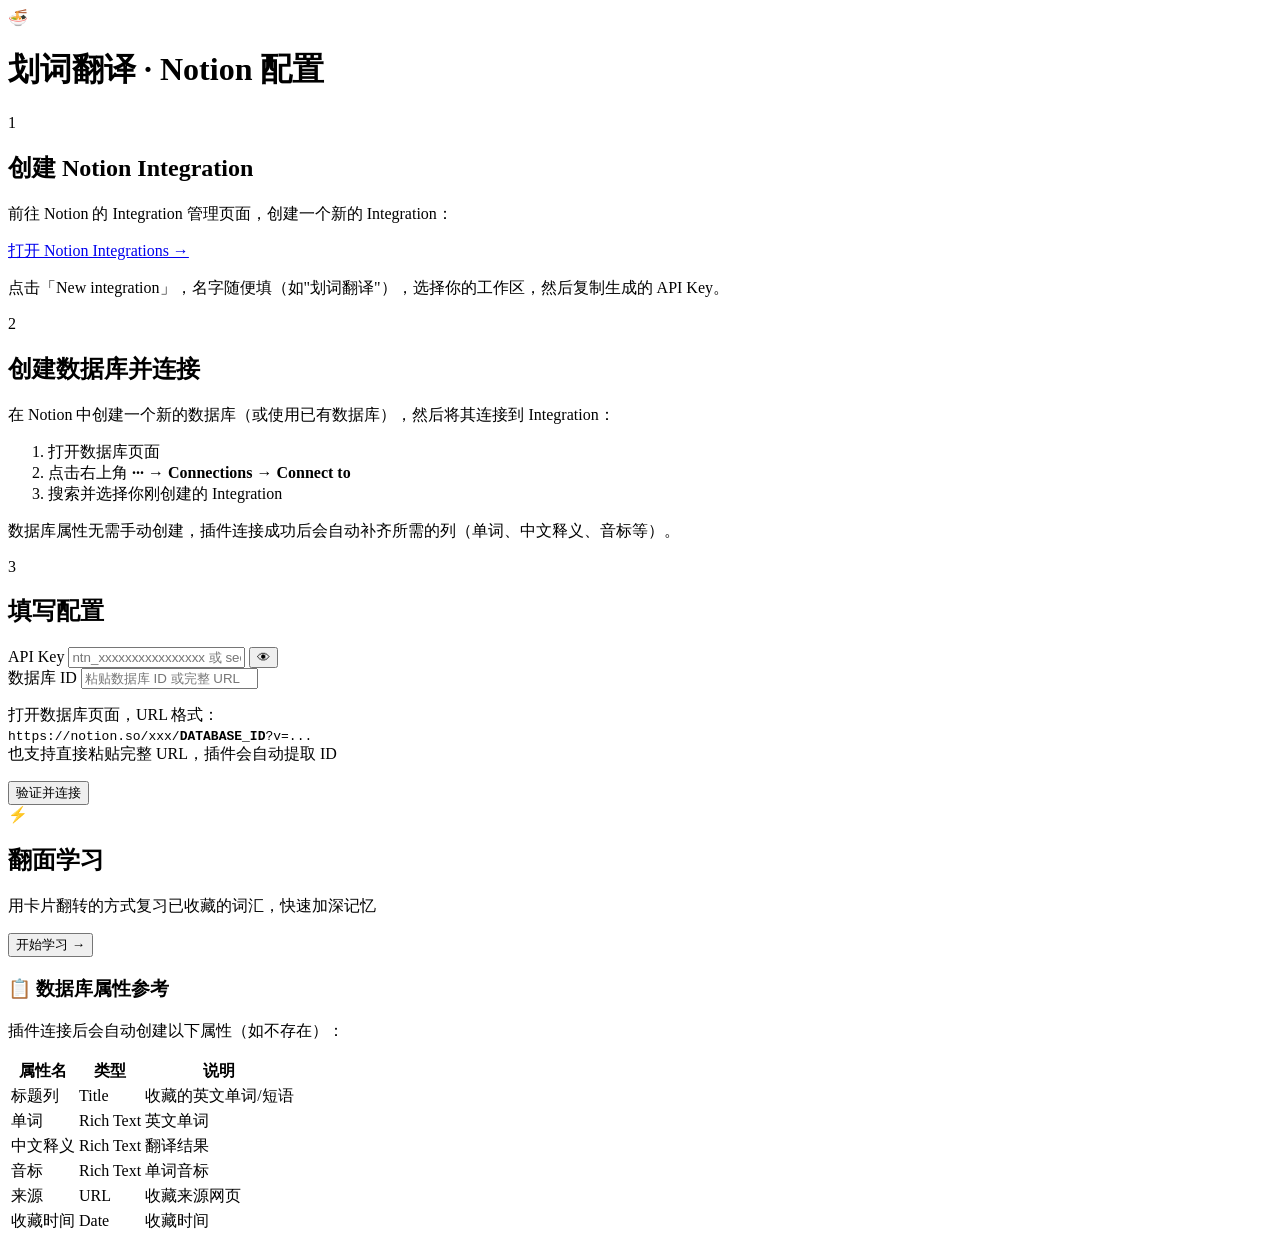
==== options/index.html @ 5af91439 "feat!: 品牌更名为面条捞词 「拾词」撞名过多，更名为「面条捞词」（英文代号 NoodlePicker），版本 1.2.2 → 1.3.0。  改到的用户可见位置：manifest 的 name/" ====
<!DOCTYPE html>
<html lang="zh-CN">
<head>
  <meta charset="UTF-8">
  <meta name="viewport" content="width=device-width, initial-scale=1.0">
  <title>划词翻译 - Notion 配置</title>
  <link rel="stylesheet" href="index.css">
</head>
<body>
  <div class="options-container">
    <div class="options-header">
      <span class="options-logo">🍜</span>
      <h1>划词翻译 · Notion 配置</h1>
    </div>

    <!-- Connected State -->
    <div class="connected-banner" id="connectedBanner" style="display:none;">
      <span class="banner-icon">✅</span>
      <div class="banner-text">
        <p class="banner-title">Notion 已连接</p>
        <p class="banner-desc" id="connectedDesc"></p>
      </div>
      <button class="btn-danger" id="disconnectBtn">断开</button>
    </div>

    <!-- Sync Section (only when connected) -->
    <div class="sync-section" id="syncSection" style="display:none;">
      <h2>☁️ 同步到 Notion</h2>
      <p>将本地收藏的词汇批量同步到 Notion 数据库。新收藏的词汇会自动同步，此按钮用于补同步历史词汇。</p>
      <div class="sync-row">
        <span id="localCount">本地词汇：0 条</span>
        <button class="btn-primary" id="syncAllBtn">一键同步全部</button>
      </div>
      <div class="sync-result" id="syncResult" style="display:none;"></div>
    </div>

    <!-- Setup Steps -->
    <div id="setupSteps">
      <div class="step">
        <div class="step-number">1</div>
        <div class="step-content">
          <h2>创建 Notion Integration</h2>
          <p>前往 Notion 的 Integration 管理页面，创建一个新的 Integration：</p>
          <a href="https://www.notion.so/my-integrations" target="_blank" class="btn-outline">
            打开 Notion Integrations →
          </a>
          <p class="step-hint">点击「New integration」，名字随便填（如"划词翻译"），选择你的工作区，然后复制生成的 API Key。</p>
        </div>
      </div>

      <div class="step">
        <div class="step-number">2</div>
        <div class="step-content">
          <h2>创建数据库并连接</h2>
          <p>在 Notion 中创建一个新的数据库（或使用已有数据库），然后将其连接到 Integration：</p>
          <ol class="step-list">
            <li>打开数据库页面</li>
            <li>点击右上角 <strong>···</strong> → <strong>Connections</strong> → <strong>Connect to</strong></li>
            <li>搜索并选择你刚创建的 Integration</li>
          </ol>
          <p class="step-hint">数据库属性无需手动创建，插件连接成功后会自动补齐所需的列（单词、中文释义、音标等）。</p>
        </div>
      </div>

      <div class="step">
        <div class="step-number">3</div>
        <div class="step-content">
          <h2>填写配置</h2>
          <div class="config-form">
            <div class="form-group">
              <label for="apiKey">API Key</label>
              <input type="password" id="apiKey" placeholder="ntn_xxxxxxxxxxxxxxxx 或 secret_xxxxxxxxxxxxxxxx" autocomplete="off">
              <button class="btn-toggle-visibility" id="toggleApiKey" title="显示/隐藏">👁</button>
            </div>
            <div class="form-group">
              <label for="databaseId">数据库 ID</label>
              <input type="text" id="databaseId" placeholder="粘贴数据库 ID 或完整 URL">
              <p class="form-hint">打开数据库页面，URL 格式：<br><code>https://notion.so/xxx/<strong>DATABASE_ID</strong>?v=...</code><br>也支持直接粘贴完整 URL，插件会自动提取 ID</p>
            </div>
            <button class="btn-primary" id="validateBtn">
              <span id="validateBtnText">验证并连接</span>
              <span id="validateBtnLoading" style="display:none;">验证中...</span>
            </button>
            <div class="validate-result" id="validateResult" style="display:none;"></div>
          </div>
        </div>
      </div>
    </div>

    <!-- Flashcard Learning -->
    <div class="flashcard-section">
      <div class="flashcard-card">
        <div class="flashcard-icon">⚡</div>
        <div class="flashcard-info">
          <h2>翻面学习</h2>
          <p>用卡片翻转的方式复习已收藏的词汇，快速加深记忆</p>
        </div>
        <button class="btn-flashcard" id="openFlashcardBtn">开始学习 →</button>
      </div>
    </div>

    <!-- Database Properties Reference -->
    <div class="reference">
      <h3>📋 数据库属性参考</h3>
      <p>插件连接后会自动创建以下属性（如不存在）：</p>
      <table>
        <thead>
          <tr><th>属性名</th><th>类型</th><th>说明</th></tr>
        </thead>
        <tbody>
          <tr><td>标题列</td><td>Title</td><td>收藏的英文单词/短语</td></tr>
          <tr><td>单词</td><td>Rich Text</td><td>英文单词</td></tr>
          <tr><td>中文释义</td><td>Rich Text</td><td>翻译结果</td></tr>
          <tr><td>音标</td><td>Rich Text</td><td>单词音标</td></tr>
          <tr><td>来源</td><td>URL</td><td>收藏来源网页</td></tr>
          <tr><td>收藏时间</td><td>Date</td><td>收藏时间</td></tr>
        </tbody>
      </table>
    </div>
  </div>

  <script src="index.js"></script>
</body>
</html>
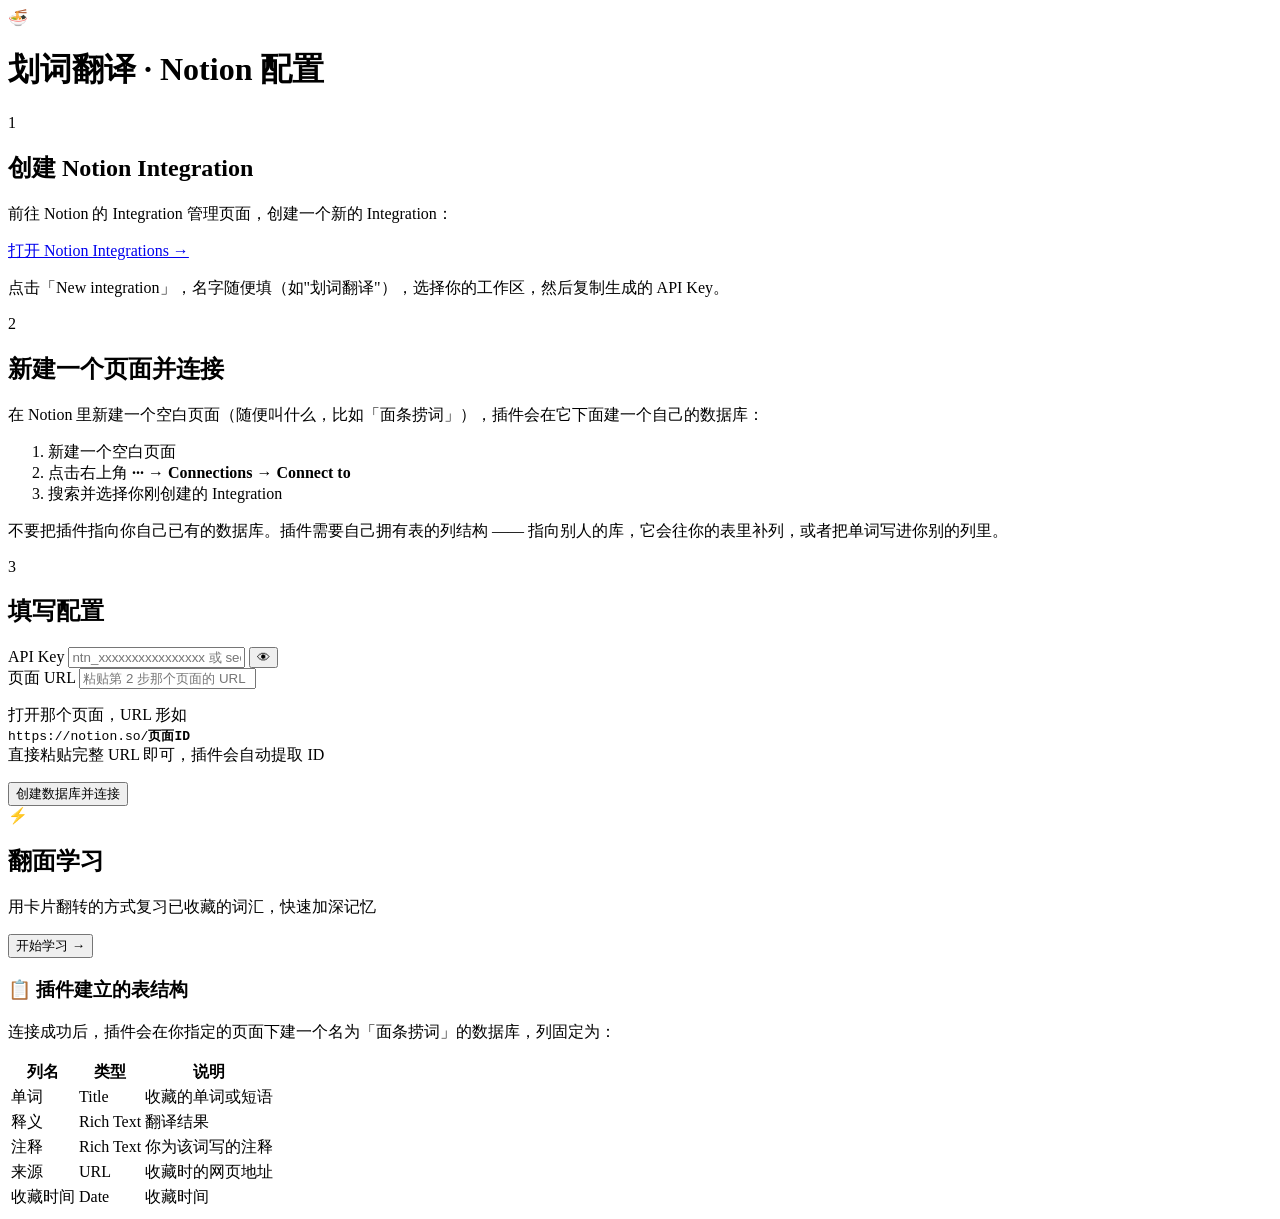
==== commit e1866277: "feat!: Notion 改为插件自建库，不再去适配你已有的库 原来的做法是：你挑一个自己的数据库，插件去适配它 —— 按「类型够不够」判断， 缺 url/date/三个 rich_text 就往你" ====
--- a/options/index.html
+++ b/options/index.html
@@ -51,14 +51,14 @@
       <div class="step">
         <div class="step-number">2</div>
         <div class="step-content">
-          <h2>创建数据库并连接</h2>
-          <p>在 Notion 中创建一个新的数据库（或使用已有数据库），然后将其连接到 Integration：</p>
+          <h2>新建一个页面并连接</h2>
+          <p>在 Notion 里新建一个空白页面（随便叫什么，比如「面条捞词」），插件会在它下面建一个自己的数据库：</p>
           <ol class="step-list">
-            <li>打开数据库页面</li>
+            <li>新建一个空白页面</li>
             <li>点击右上角 <strong>···</strong> → <strong>Connections</strong> → <strong>Connect to</strong></li>
             <li>搜索并选择你刚创建的 Integration</li>
           </ol>
-          <p class="step-hint">数据库属性无需手动创建，插件连接成功后会自动补齐所需的列（单词、中文释义、音标等）。</p>
+          <p class="step-hint">不要把插件指向你自己已有的数据库。插件需要自己拥有表的列结构 —— 指向别人的库，它会往你的表里补列，或者把单词写进你别的列里。</p>
         </div>
       </div>
 
@@ -73,13 +73,13 @@
               <button class="btn-toggle-visibility" id="toggleApiKey" title="显示/隐藏">👁</button>
             </div>
             <div class="form-group">
-              <label for="databaseId">数据库 ID</label>
-              <input type="text" id="databaseId" placeholder="粘贴数据库 ID 或完整 URL">
-              <p class="form-hint">打开数据库页面，URL 格式：<br><code>https://notion.so/xxx/<strong>DATABASE_ID</strong>?v=...</code><br>也支持直接粘贴完整 URL，插件会自动提取 ID</p>
+              <label for="parentPage">页面 URL</label>
+              <input type="text" id="parentPage" placeholder="粘贴第 2 步那个页面的 URL">
+              <p class="form-hint">打开那个页面，URL 形如<br><code>https://notion.so/<strong>页面ID</strong></code><br>直接粘贴完整 URL 即可，插件会自动提取 ID</p>
             </div>
             <button class="btn-primary" id="validateBtn">
-              <span id="validateBtnText">验证并连接</span>
-              <span id="validateBtnLoading" style="display:none;">验证中...</span>
+              <span id="validateBtnText">创建数据库并连接</span>
+              <span id="validateBtnLoading" style="display:none;">创建中...</span>
             </button>
             <div class="validate-result" id="validateResult" style="display:none;"></div>
           </div>
@@ -101,18 +101,17 @@
 
     <!-- Database Properties Reference -->
     <div class="reference">
-      <h3>📋 数据库属性参考</h3>
-      <p>插件连接后会自动创建以下属性（如不存在）：</p>
+      <h3>📋 插件建立的表结构</h3>
+      <p>连接成功后，插件会在你指定的页面下建一个名为「面条捞词」的数据库，列固定为：</p>
       <table>
         <thead>
-          <tr><th>属性名</th><th>类型</th><th>说明</th></tr>
+          <tr><th>列名</th><th>类型</th><th>说明</th></tr>
         </thead>
         <tbody>
-          <tr><td>标题列</td><td>Title</td><td>收藏的英文单词/短语</td></tr>
-          <tr><td>单词</td><td>Rich Text</td><td>英文单词</td></tr>
-          <tr><td>中文释义</td><td>Rich Text</td><td>翻译结果</td></tr>
-          <tr><td>音标</td><td>Rich Text</td><td>单词音标</td></tr>
-          <tr><td>来源</td><td>URL</td><td>收藏来源网页</td></tr>
+          <tr><td>单词</td><td>Title</td><td>收藏的单词或短语</td></tr>
+          <tr><td>释义</td><td>Rich Text</td><td>翻译结果</td></tr>
+          <tr><td>注释</td><td>Rich Text</td><td>你为该词写的注释</td></tr>
+          <tr><td>来源</td><td>URL</td><td>收藏时的网页地址</td></tr>
           <tr><td>收藏时间</td><td>Date</td><td>收藏时间</td></tr>
         </tbody>
       </table>
